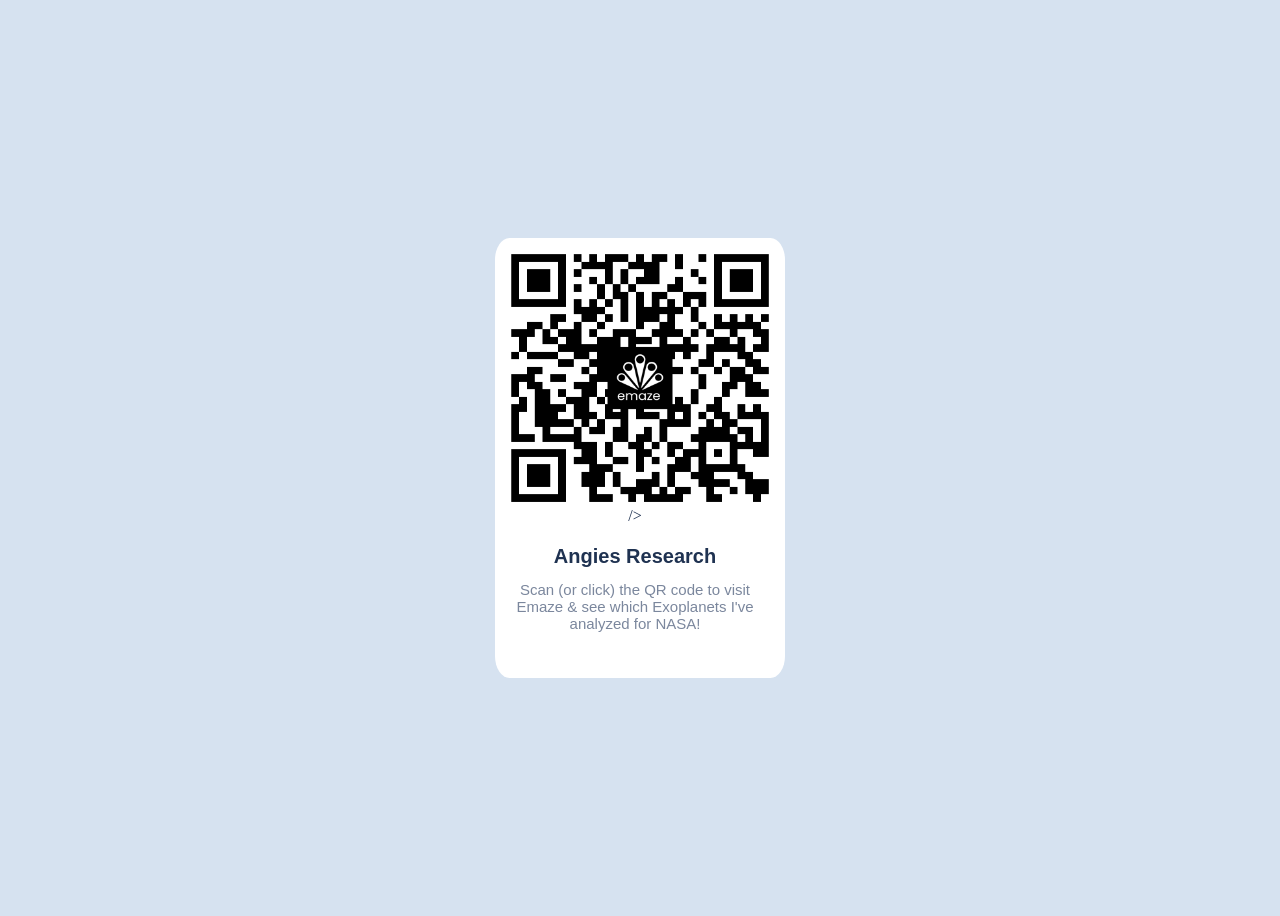
==== index.html @ 1a24535d "Update index.html" ====
<!DOCTYPE html>
<html lang="en">
  <head>
    <meta charset="UTF-8" />
    <meta name="viewport" content="width=device-width, initial-scale=1.0" />
    <!-- displays site properly based on user's device -->
    <link
      rel="icon"
      type="image/png"
      sizes="32x32"
      href="./images/favicon-32x32.png"
    />
    <title>Cyber-Chic | Nasa Reasearch </title>
    <link rel="stylesheet" href="styles.css" />
  </head>
  <body>
    <main>
      <div class="imagebox">
        <img
          src=".\images.css\image-qr-code.png"
          width="260"
          height="250"
          alt="QR Code to Emaze"
          <a href="https://app.emaze.com/@alfioqlcw/nasa"></a>
        />
        <h1>Angies Research</h1>
        <p>
          Scan (or click) the QR code to visit Emaze & see which Exoplanets I've analyzed for NASA!
        </p>
      </div>
    </main>
  </body>
</html>
---- styles.css ----
body {
  text-align: center;
  background: hsl(212, 45%, 89%);
  color: hsl(218, 44%, 22%);
  display: flex;
  justify-content: center;
  align-items: center;
  height: 100vh;
}
p {
  font-size: 15px;
  font-family: "Outfit", sans-serif;
  color: hsl(220, 15%, 55%);
  font-weight: 400;
  margin: 5px;
}
h1 {
  font-family: "Outfit", sans-serif;
  font-weight: 700px;
  font-size: 20px;
  margin-top: 20px;
}
.imagebox {
  width: 250px;
  height: 400px;
  background-color: hsl(0, 0%, 100%);
  border-radius: 5%;
  padding: 15px 25px 25px 15px;
}
.sr-only {
  position: absolute;
  left: -10000px;
  width: 1px;
  height: 1px;
  top: auto;
  overflow: hidden;
}
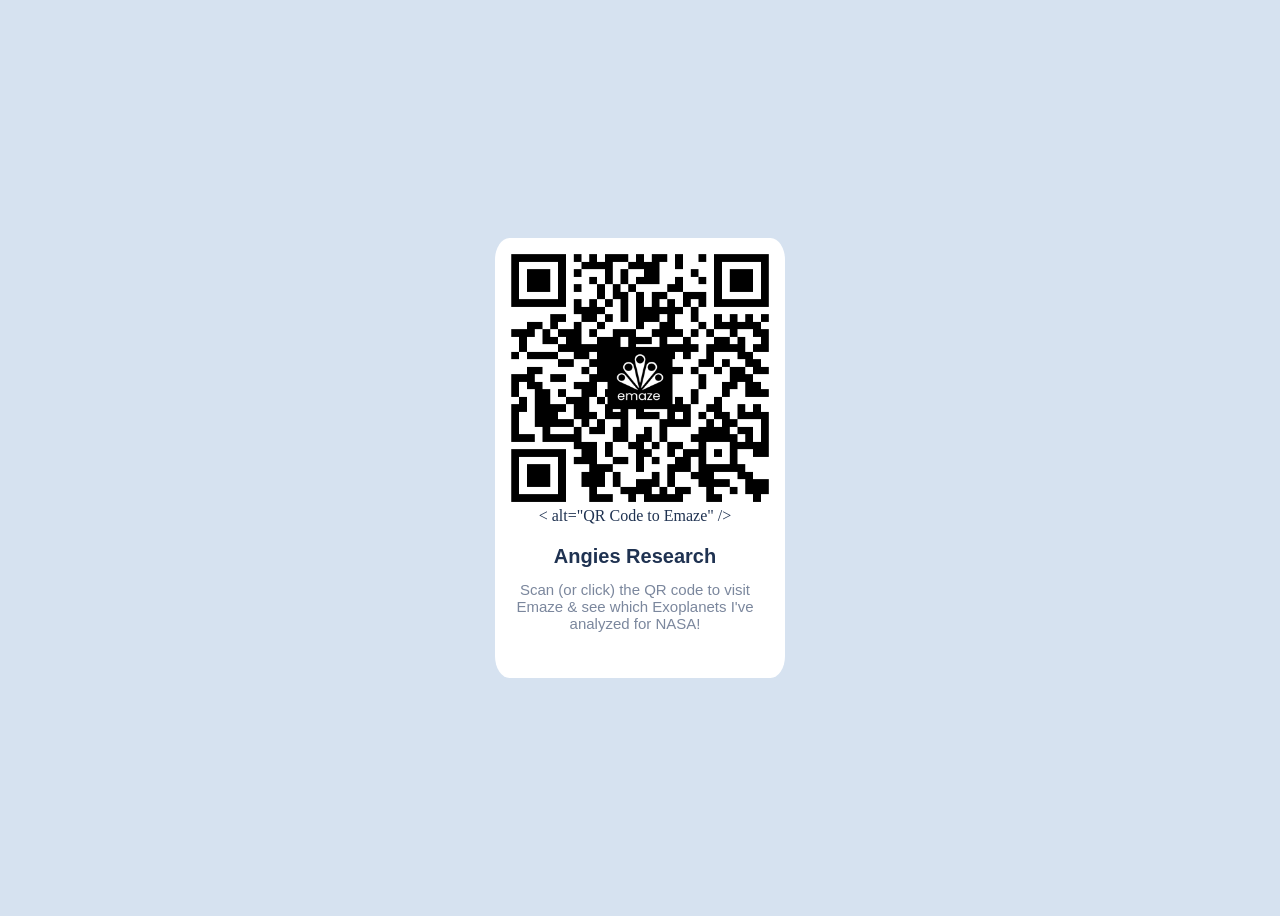
==== commit 24903e94: "Update index.html" ====
--- a/index.html
+++ b/index.html
@@ -20,8 +20,8 @@
           src=".\images.css\image-qr-code.png"
           width="260"
           height="250"
+          <a href="https://app.emaze.com/@alfioqlcw/nasa"><
           alt="QR Code to Emaze"
-          <a href="https://app.emaze.com/@alfioqlcw/nasa"></a>
         />
         <h1>Angies Research</h1>
         <p>
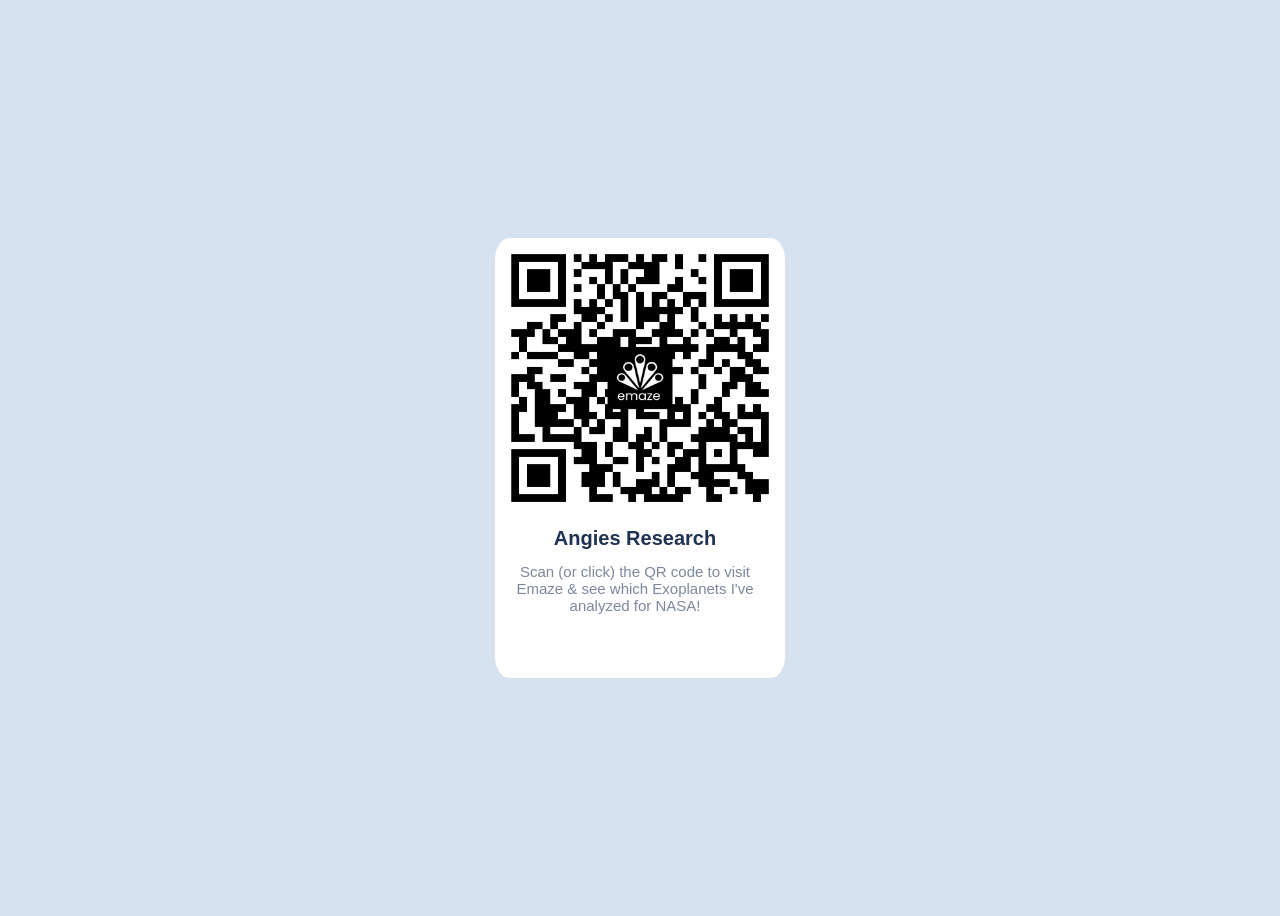
==== commit eb2ce264: "Update index.html" ====
--- a/index.html
+++ b/index.html
@@ -20,7 +20,6 @@
           src=".\images.css\image-qr-code.png"
           width="260"
           height="250"
-          <a href="https://app.emaze.com/@alfioqlcw/nasa"><
           alt="QR Code to Emaze"
         />
         <h1>Angies Research</h1>
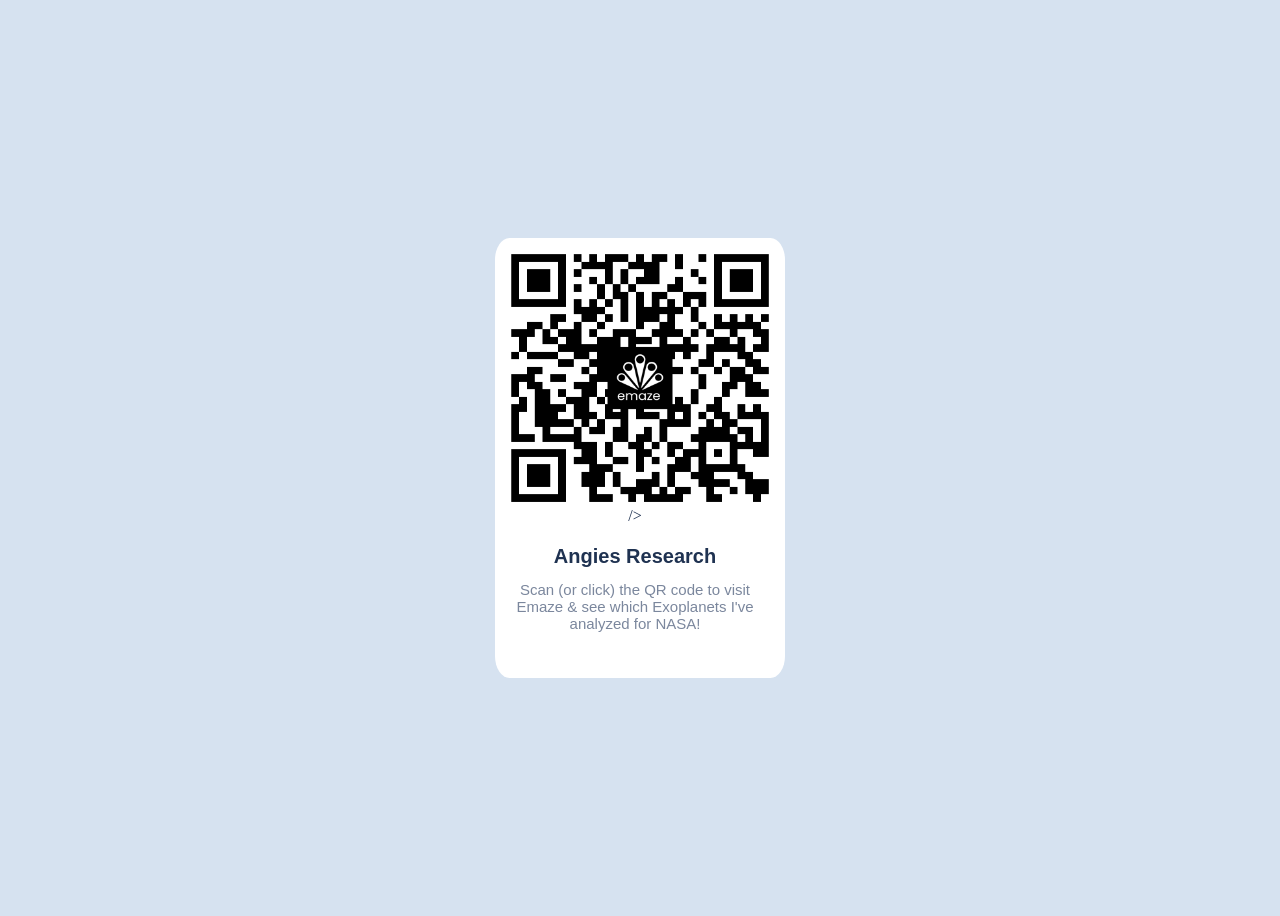
==== commit 702784b4: "Update index.html" ====
--- a/index.html
+++ b/index.html
@@ -21,6 +21,7 @@
           width="260"
           height="250"
           alt="QR Code to Emaze"
+          <a href="https://science.nasa.gov/exoplanet-catalog/tres-2-b/">
         />
         <h1>Angies Research</h1>
         <p>
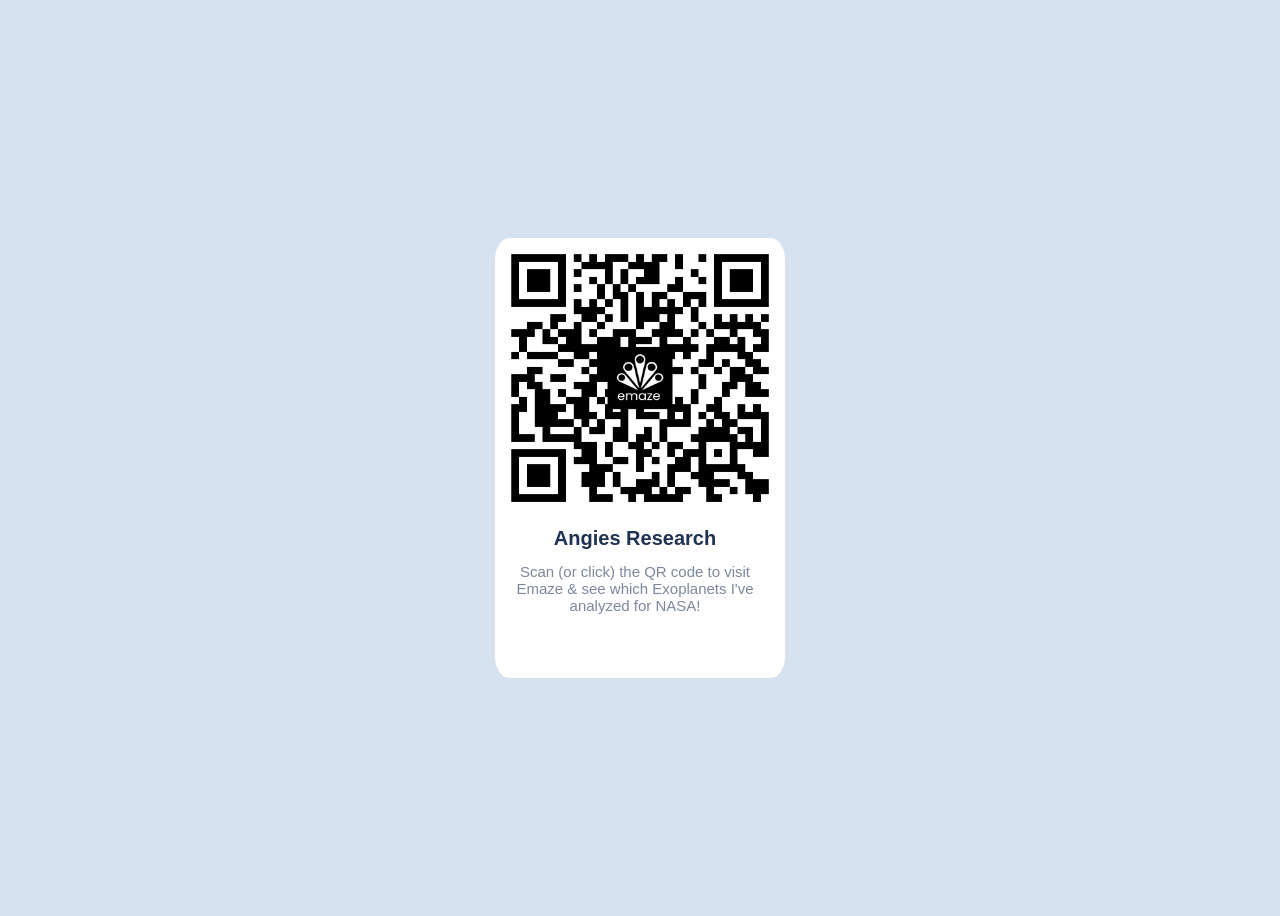
==== commit 2dd491fb: "Update index.html" ====
--- a/index.html
+++ b/index.html
@@ -21,7 +21,6 @@
           width="260"
           height="250"
           alt="QR Code to Emaze"
-          <a href="https://science.nasa.gov/exoplanet-catalog/tres-2-b/">
         />
         <h1>Angies Research</h1>
         <p>
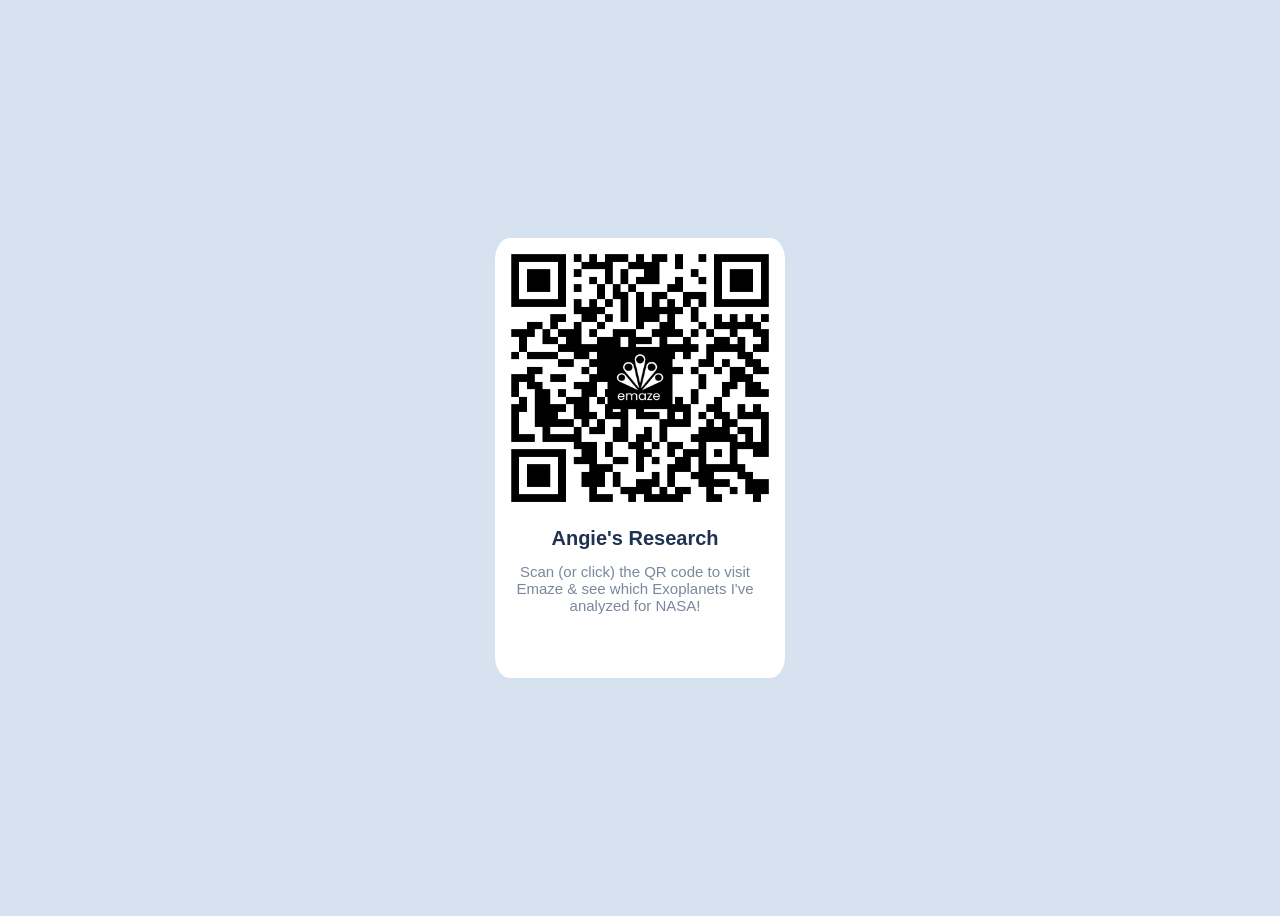
==== commit 6a3384c6: "Update index.html" ====
--- a/index.html
+++ b/index.html
@@ -16,13 +16,15 @@
   <body>
     <main>
       <div class="imagebox">
+       <a href="https://app.emaze.com/@alfioqlcw/nasa">
         <img
           src=".\images.css\image-qr-code.png"
           width="260"
           height="250"
           alt="QR Code to Emaze"
         />
-        <h1>Angies Research</h1>
+       </a>
+        <h1>Angie's Research</h1>
         <p>
           Scan (or click) the QR code to visit Emaze & see which Exoplanets I've analyzed for NASA!
         </p>
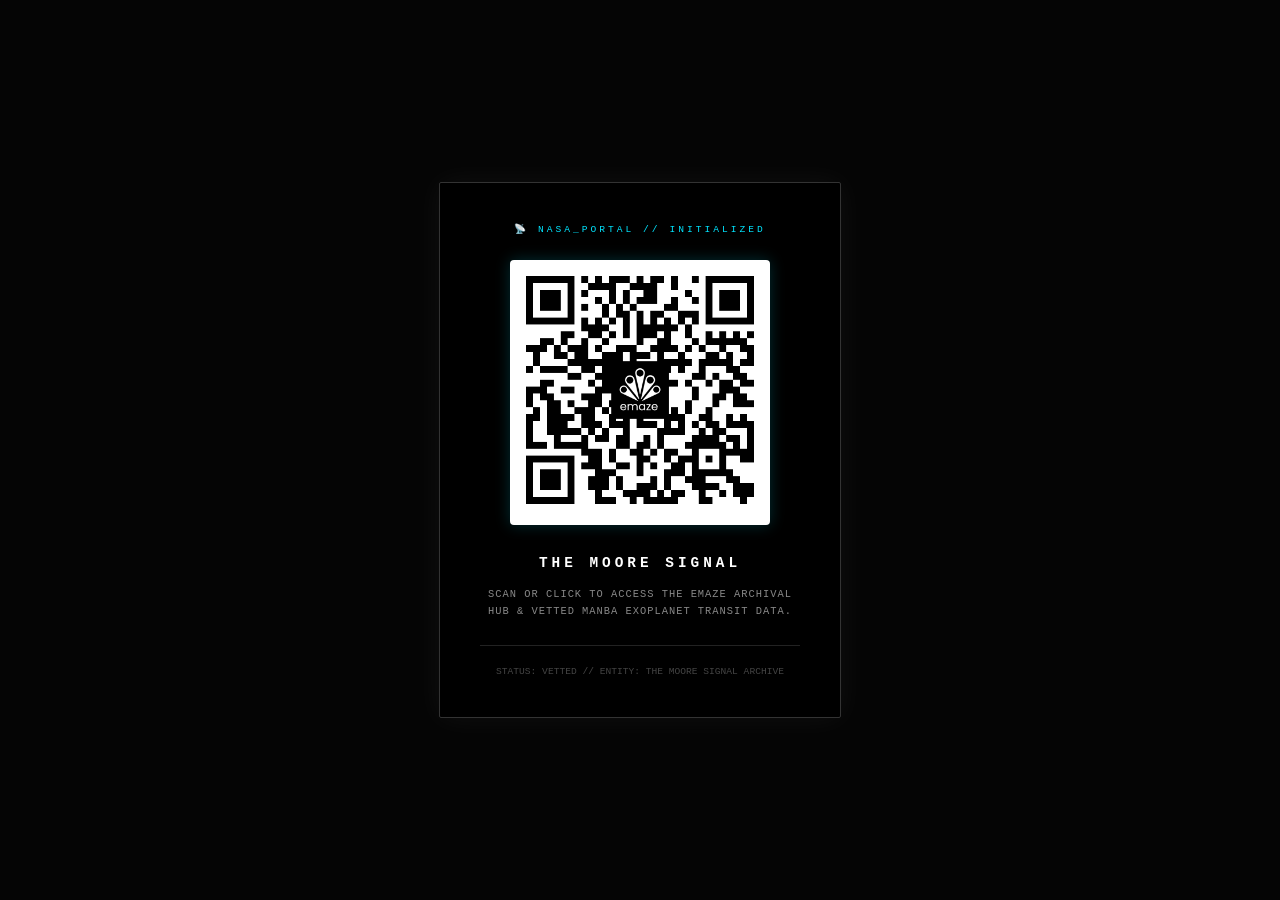
==== commit e6fe4dff: "Update index.html" ====
--- a/index.html
+++ b/index.html
@@ -1,34 +1,93 @@
 <!DOCTYPE html>
 <html lang="en">
-  <head>
+<head>
     <meta charset="UTF-8" />
     <meta name="viewport" content="width=device-width, initial-scale=1.0" />
-    <!-- displays site properly based on user's device -->
-    <link
-      rel="icon"
-      type="image/png"
-      sizes="32x32"
-      href="./images/favicon-32x32.png"
-    />
-    <title>Cyber-Chic | Nasa Reasearch </title>
-    <link rel="stylesheet" href="styles.css" />
-  </head>
-  <body>
+    <title>THE MOORE SIGNAL // NASA Hub</title>
+    <style>
+        body {
+            background-color: #050505;
+            color: #f2f2f2;
+            font-family: 'Courier New', Courier, monospace;
+            display: flex;
+            justify-content: center;
+            align-items: center;
+            min-height: 100vh;
+            margin: 0;
+            text-transform: uppercase;
+        }
+
+        main {
+            background: #000;
+            border: 1px solid #333;
+            padding: 40px;
+            text-align: center;
+            max-width: 320px;
+            box-shadow: 0 0 30px rgba(255, 255, 255, 0.05);
+            border-radius: 2px;
+        }
+
+        .protocol-line {
+            color: #00e5ff;
+            font-size: 0.6rem;
+            letter-spacing: 3px;
+            margin-bottom: 25px;
+        }
+
+        .imagebox {
+            background: #fff; /* QR codes scan best on pure white */
+            padding: 15px;
+            display: inline-block;
+            margin-bottom: 30px;
+            border-radius: 4px;
+            transition: 0.3s ease;
+            box-shadow: 0 0 15px rgba(0, 229, 255, 0.2);
+        }
+
+        .imagebox:hover {
+            transform: scale(1.02);
+            box-shadow: 0 0 25px #00e5ff;
+        }
+
+        h1 {
+            font-size: 0.9rem;
+            letter-spacing: 4px;
+            margin: 0 0 15px 0;
+            color: #fff;
+        }
+
+        p {
+            font-size: 0.65rem;
+            line-height: 1.6;
+            color: #888;
+            letter-spacing: 1px;
+            margin-bottom: 25px;
+        }
+
+        .btn-status {
+            font-size: 0.6rem;
+            border-top: 1px solid #222;
+            padding-top: 20px;
+            color: #444;
+        }
+    </style>
+</head>
+<body>
     <main>
-      <div class="imagebox">
-       <a href="https://app.emaze.com/@alfioqlcw/nasa">
-        <img
-          src=".\images.css\image-qr-code.png"
-          width="260"
-          height="250"
-          alt="QR Code to Emaze"
-        />
-       </a>
-        <h1>Angie's Research</h1>
+        <div class="protocol-line">📡 NASA_PORTAL // INITIALIZED</div>
+        
+        <div class="imagebox">
+            <a href="https://app.emaze.com/@alfioqlcw/nasa">
+                <img src="./images.css/image-qr-code.png" width="230" height="230" alt="QR Access" />
+            </a>
+        </div>
+
+        <h1>THE MOORE SIGNAL</h1>
         <p>
-          Scan (or click) the QR code to visit Emaze & see which Exoplanets I've analyzed for NASA!
+            Scan or click to access the Emaze Archival Hub & vetted MANBA exoplanet transit data.
         </p>
-      </div>
+
+        <div class="btn-status">STATUS: VETTED // ENTITY: THE MOORE SIGNAL ARCHIVE</div>
     </main>
-  </body>
+</body>
 </html>
